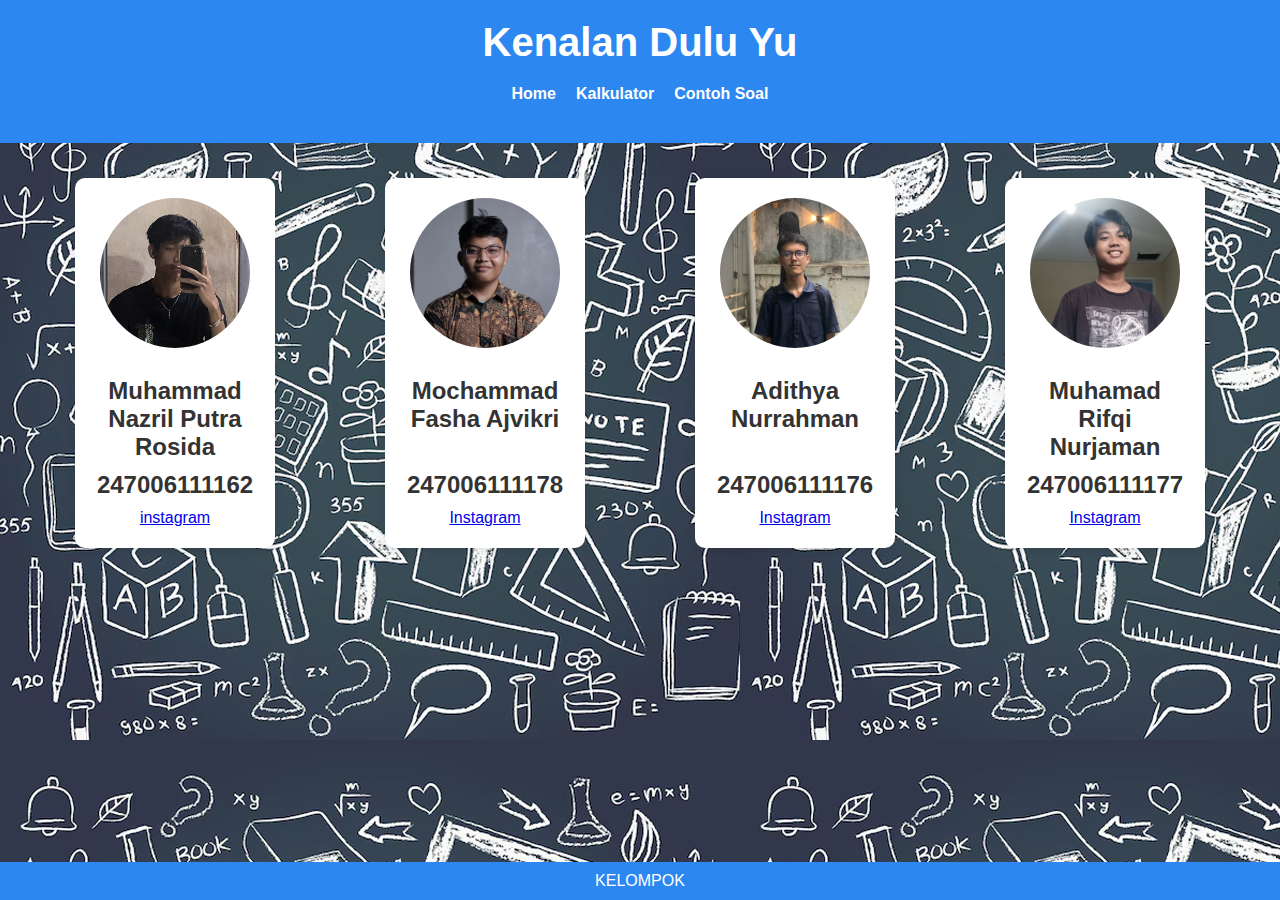
==== anggota.html @ aecb790d "Add files via upload" ====
<!DOCTYPE html>
<html lang="id">

<head>
    <meta charset="UTF-8">
    <meta name="viewport" content="width=device-width, initial-scale=1.0">
    <title>Developer</title>
    <link href="CSS/styling.css" rel="stylesheet" type="text/css">
</head>

<body>
    <header>
        <h1>Kenalan Dulu Yu</h1>
        <nav>
            <ul>
                <li><a href="index.html ">Home</a></li>
                <li><a href="kalkulator kerangka.html ">Kalkulator</a></li>
                <li><a href="Contoh.html ">Contoh Soal</a></li>
            </ul>
        </nav>
    </header>
    <main>
        <div class="container ">
            <div class="member ">
                <img src="photo/gambar1.JPG " alt="Anggota 1 ">
                <h2>Muhammad Nazril Putra Rosida</h2>
                <h2>247006111162</h2>
                <a href="https://www.instagram.com/nzrlll.heic" target="_blank">instagram</a>

            </div>
            <div class="member ">
                <img src="photo/gambar2.jpg" alt="Anggota 2 ">
                <h2> Mochammad Fasha Ajvikri </h2>
                <h2><br>247006111178<br></h2>
                <a href="https://www.instagram.com/fashaazvikri_" target="_blank">Instagram</a>

            </div>
            <div class="member ">
                <img src="photo/gambar3.jpg " alt="Anggota 3 ">
                <h2>Adithya Nurrahman</h2>
                <h2><br>247006111176<br></h2>
                <a href="https://www.instagram.com/moreadith_" target="_blank">Instagram</a>

            </div>
            <div class="member ">
                <img src="photo/gambar4.jpg " alt="Anggota 4 ">
                <h2>Muhamad Rifqi Nurjaman</h2>
                <h2>247006111177</h2>
                <a href="https://www.instagram.com/kroo.ikki_" target="_blank">Instagram</a>

            </div>
        </div>
    </main>
    <footer>
        <p>KELOMPOK</p>
    </footer>
</body>




</html>
---- CSS/styling.css ----
* {
    box-sizing: border-box;
    margin: 0;
    padding: 0;
}

body {
    font-family: Arial, sans-serif;
    background-color: #f4f4f4;
    color: #333;
    background-image: url(bg\ kalkulator.jpg);
    display: flex;
    /* Menambahkan display flex */
    flex-direction: column;
}

header {
    background: #2d87f0;
    color: white;
    padding: 20px 0;
    text-align: center;
}

h1 {
    font-size: 2.5em;
    animation: fadeIn 2s;
    margin-bottom: 0px;
}

nav ul {
    list-style: none;
    display: flex;
    justify-content: center;
    padding: 0;
    margin: 20px 0;
}

nav ul li {
    margin: 0 10px;
}

nav ul li a {
    color: white;
    text-decoration: none;
    font-weight: bold;
    transition: color 0.3s;
}

nav ul li a:hover {
    color: #ffcc00;
}

.container {
    display: flex;
    justify-content: space-around;
    flex-wrap: wrap;
    padding: 20px;
}

.member {
    background: white;
    border-radius: 10px;
    box-shadow: 0 2px 10px rgba(0, 0, 0, 0.1);
    margin: 15px;
    padding: 20px;
    text-align: center;
    transition: transform 0.3s, box-shadow 0.3s;
    /* Menambahkan transisi untuk box-shadow */
    height: 370px;
    /* Menetapkan tinggi yang konsisten */
    width: 200px;
    /* Menetapkan lebar yang konsisten */
}

.member img {
    border-radius: 50%;
    width: 150px;
    height: 150px;
    margin-bottom: 15px;
}

.member h2 {
    font-size: 1.5em;
    margin: 10px 0;
}

.member:hover {
    transform: scale(1.05);
    box-shadow: 0 4px 20px rgba(0, 0, 0, 0.2);
    /* Menambahkan bayangan yang lebih kuat saat hover */
    background: #f0f8ff;
    /* Mengubah warna latar belakang saat hover */
}

footer {
    text-align: center;
    padding: 10px 0;
    background: #2d87f0;
    color: white;
    position: fixed;
    bottom: 0;
    width: 100%;
    margin-top: 20px;
}

@keyframes fadeIn {
    from {
        opacity: 0;
    }
    to {
        opacity: 1;
    }
}
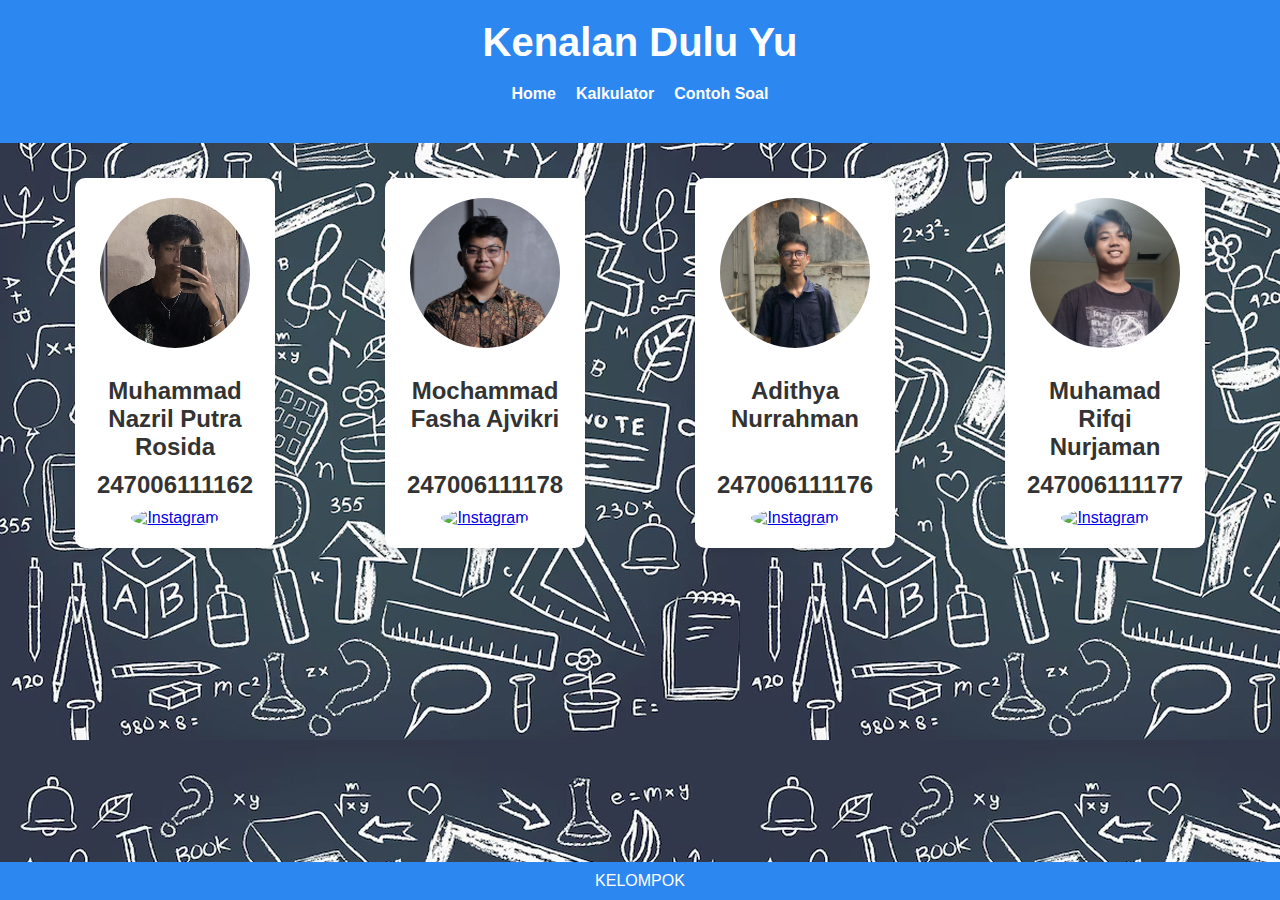
==== commit db841451: "Update anggota.html" ====
--- a/anggota.html
+++ b/anggota.html
@@ -25,28 +25,37 @@
                 <img src="photo/gambar1.JPG " alt="Anggota 1 ">
                 <h2>Muhammad Nazril Putra Rosida</h2>
                 <h2>247006111162</h2>
-                <a href="https://www.instagram.com/nzrlll.heic" target="_blank">instagram</a>
+                <a href="https://www.instagram.com/nzrlll.heic" target="_blank">
+                    <img src="photo/logo ige.png" alt="Instagram" style="width: 40px; height: 40px;"/>
+                </a>
+                
 
             </div>
             <div class="member ">
                 <img src="photo/gambar2.jpg" alt="Anggota 2 ">
                 <h2> Mochammad Fasha Ajvikri </h2>
-                <h2><br>247006111178<br></h2>
-                <a href="https://www.instagram.com/fashaazvikri_" target="_blank">Instagram</a>
+                <h2><br>247006111178</h2>
+                <a href="https://www.instagram.com/fashaazvikri_" target="_blank">
+                    <img src="photo/logo ige.png" alt="Instagram" style="width: 40px; height: 40px;"/>
+                </a>
 
             </div>
             <div class="member ">
                 <img src="photo/gambar3.jpg " alt="Anggota 3 ">
                 <h2>Adithya Nurrahman</h2>
-                <h2><br>247006111176<br></h2>
-                <a href="https://www.instagram.com/moreadith_" target="_blank">Instagram</a>
+                <h2><br>247006111176</h2>
+                <a href="https://www.instagram.com/moreadith_" target="_blank">
+                    <img src="photo/logo ige.png" alt="Instagram" style="width: 40px; height: 40px;"/>
+                </a>
 
             </div>
             <div class="member ">
                 <img src="photo/gambar4.jpg " alt="Anggota 4 ">
                 <h2>Muhamad Rifqi Nurjaman</h2>
                 <h2>247006111177</h2>
-                <a href="https://www.instagram.com/kroo.ikki_" target="_blank">Instagram</a>
+                <a href="https://www.instagram.com/kroo.ikki_" target="_blank">
+                    <img src="photo/logo ige.png" alt="Instagram" style="width: 40px; height: 40px;"/>
+                </a>
 
             </div>
         </div>
@@ -56,7 +65,4 @@
     </footer>
 </body>
 
-
-
-
 </html>
